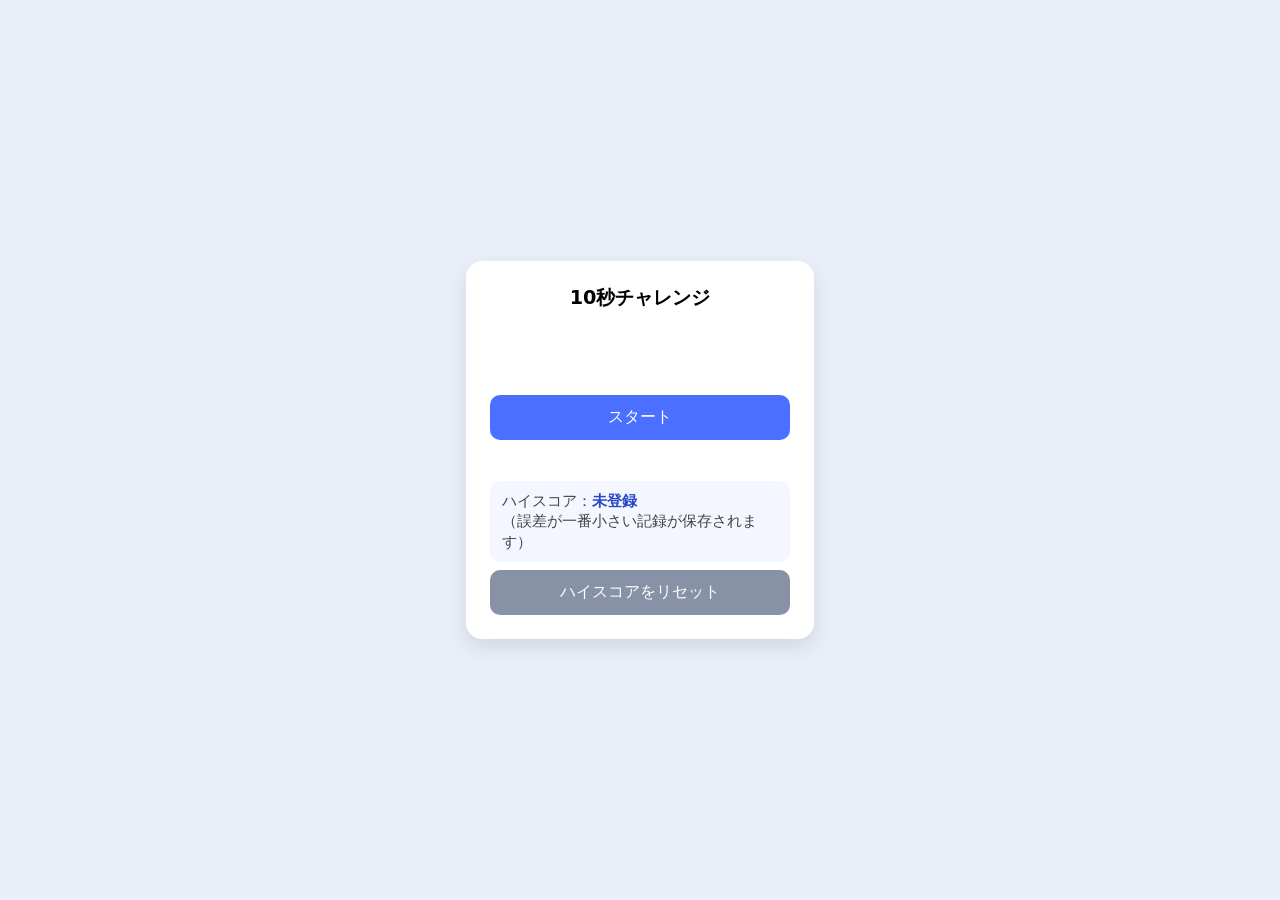
==== games/10sec/index.html @ d1d7840a "Create index.html" ====
<!DOCTYPE html>
<html lang="ja">
<head>
  <meta charset="UTF-8">
  <title>10秒チャレンジ</title>
  <meta name="viewport" content="width=device-width, initial-scale=1.0">
  <style>
    body {
      margin: 0;
      height: 100vh;
      display: flex;
      justify-content: center;
      align-items: center;
      background: #e9eef8;
      font-family: system-ui, -apple-system, BlinkMacSystemFont, "Segoe UI", sans-serif;
    }
    .container {
      background: #fff;
      padding: 24px;
      border-radius: 16px;
      box-shadow: 0 8px 20px rgba(0,0,0,0.1);
      text-align: center;
      width: 300px;
    }
    h1 {
      margin: 0 0 16px;
      font-size: 1.2rem;
    }
    .time {
      font-size: 2rem;
      margin: 16px 0;
      min-height: 2.2rem;
      color: #333;
    }
    button {
      width: 100%;
      padding: 12px 0;
      font-size: 1rem;
      border: none;
      border-radius: 10px;
      cursor: pointer;
      margin-top: 8px;
      transition: 0.1s;
      color: white;
      background: #4b6fff;
      touch-action: manipulation; /* タップ時の余計な遅延を減らすヒント */
    }
    button:active {
      transform: translateY(1px);
    }
    .result {
      margin-top: 12px;
      font-size: 1rem;
      min-height: 1.2rem;
    }
    .hiscore {
      margin-top: 10px;
      font-size: 0.95rem;
      color: #444;
      background: #f4f7ff;
      border-radius: 10px;
      padding: 10px 12px;
      text-align: left;
      line-height: 1.35;
    }
    .hiscore b { color: #2a46c6; }
  </style>
</head>
<body>

<div class="container">
  <h1>10秒チャレンジ</h1>

  <div id="time" class="time">　</div>

  <button id="mainBtn">スタート</button>

  <div id="result" class="result"></div>

  <div id="hiscore" class="hiscore"></div>
  <button id="resetBtn" style="background:#8892a6;">ハイスコアをリセット</button>
</div>

<script>
  let startTime = null;
  let isRunning = false;

  const timeDisplay = document.getElementById('time');
  const resultDisplay = document.getElementById('result');
  const mainBtn = document.getElementById('mainBtn');
  const hiscoreDisplay = document.getElementById('hiscore');
  const resetBtn = document.getElementById('resetBtn');

  // ---- ハイスコア（最小誤差）保存キー ----
  const HS_KEY = "tenSecChallenge_highscore_v1";

  function loadHighScore() {
    try {
      const raw = localStorage.getItem(HS_KEY);
      if (!raw) return null;
      const obj = JSON.parse(raw);
      if (typeof obj?.bestDiff !== "number" || typeof obj?.bestElapsed !== "number") return null;
      if (typeof obj?.updatedAt !== "number") obj.updatedAt = Date.now();
      return obj;
    } catch {
      return null;
    }
  }

  function saveHighScore(hs) {
    localStorage.setItem(HS_KEY, JSON.stringify(hs));
  }

  function formatDate(ts) {
    const d = new Date(ts);
    const y = d.getFullYear();
    const m = String(d.getMonth() + 1).padStart(2, "0");
    const day = String(d.getDate()).padStart(2, "0");
    const hh = String(d.getHours()).padStart(2, "0");
    const mm = String(d.getMinutes()).padStart(2, "0");
    return `${y}/${m}/${day} ${hh}:${mm}`;
  }

  function renderHighScore(hs) {
    if (!hs) {
      hiscoreDisplay.innerHTML = `ハイスコア：<b>未登録</b><br>（誤差が一番小さい記録が保存されます）`;
      return;
    }
    hiscoreDisplay.innerHTML =
      `ハイスコア：誤差 <b>${hs.bestDiff.toFixed(3)} 秒</b><br>` +
      `記録：${hs.bestElapsed.toFixed(3)} 秒<br>` +
      `更新：${formatDate(hs.updatedAt)}`;
  }

  // 初期表示
  let highScore = loadHighScore();
  renderHighScore(highScore);

  function isNewRecord(diff, elapsed, hs) {
    if (!hs) return true;
    // diff が小さいほど良い。完全同点なら、elapsedが10に近いのは同じなので
    // ここでは「より早い更新（elapsedが小さい方）」を優先（好みで変えてOK）
    if (diff < hs.bestDiff - 1e-9) return true;
    if (Math.abs(diff - hs.bestDiff) <= 1e-9 && elapsed < hs.bestElapsed - 1e-9) return true;
    return false;
  }

  function handlePress(event) {
    // 長押しなどで複数イベントが入らないよう一応制御
    if (event.pointerType === 'mouse' || event.pointerType === 'touch' || event.pointerType === 'pen') {
      event.preventDefault();
    }

    // --- 計測開始 ---
    if (!isRunning) {
      startTime = performance.now();
      isRunning = true;

      resultDisplay.textContent = "";
      timeDisplay.textContent = "計測中…";

      mainBtn.textContent = "ストップ";
      mainBtn.style.background = "#ff6b6b";
      return;
    }

    // --- 計測停止 ---
    const end = performance.now();
    isRunning = false;

    const elapsed = (end - startTime) / 1000;
    const diff = Math.abs(elapsed - 10);

    timeDisplay.textContent = elapsed.toFixed(3) + " 秒";
    resultDisplay.textContent = `誤差：${diff.toFixed(3)} 秒`;

    // --- ハイスコア判定 ---
    if (isNewRecord(diff, elapsed, highScore)) {
      highScore = {
        bestDiff: diff,
        bestElapsed: elapsed,
        updatedAt: Date.now()
      };
      saveHighScore(highScore);
      renderHighScore(highScore);
      resultDisplay.textContent += "（🎉 新記録）";
    }

    mainBtn.textContent = "スタート";
    mainBtn.style.background = "#4b6fff";
  }

  // クリックではなく pointerdown を利用してラグを減らす
  mainBtn.addEventListener('pointerdown', handlePress);

  // ハイスコアリセット
  resetBtn.addEventListener('pointerdown', (e) => {
    e.preventDefault();
    localStorage.removeItem(HS_KEY);
    highScore = null;
    renderHighScore(highScore);
    resultDisplay.textContent = "ハイスコアをリセットしました";
  });
</script>

</body>
    </html>
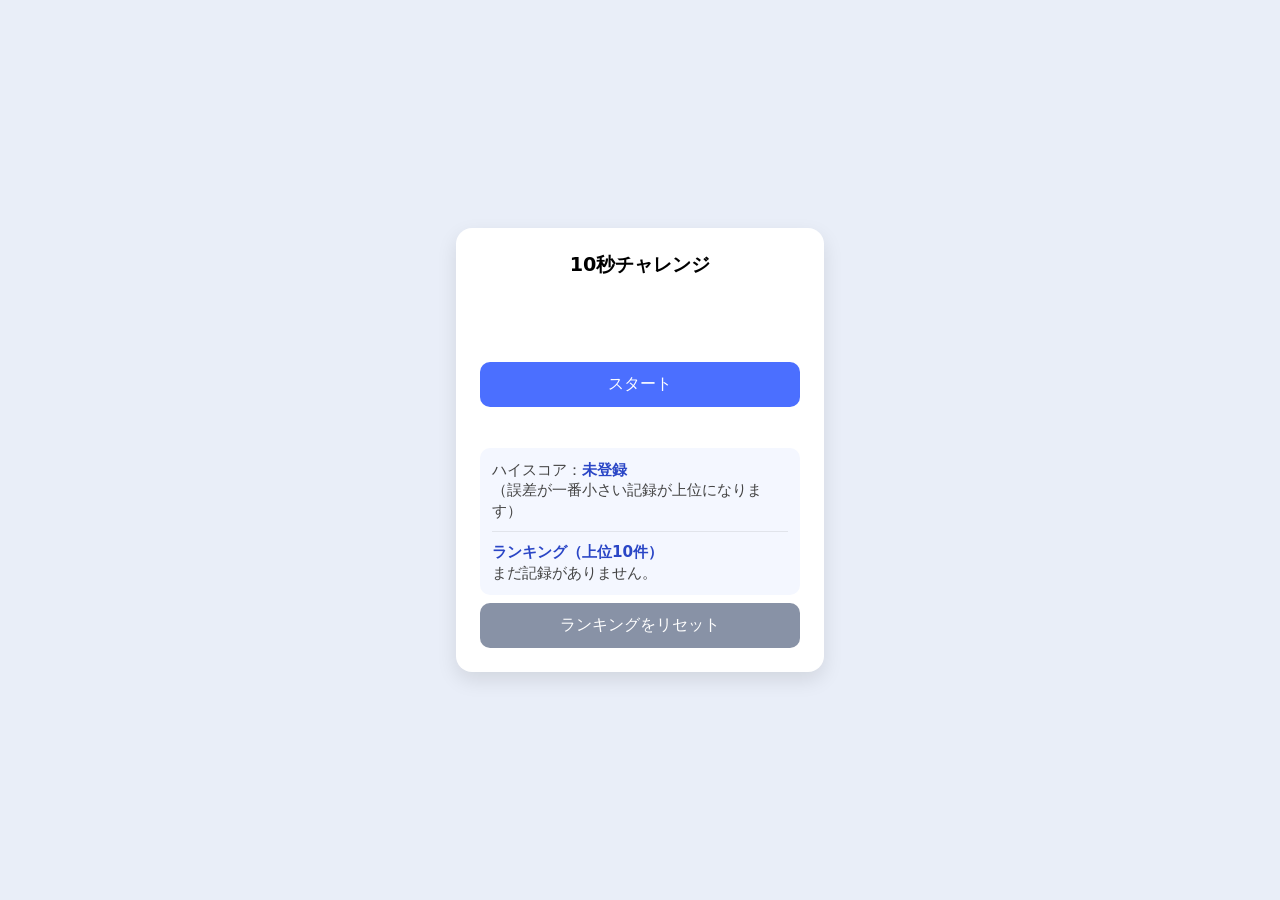
==== commit d5a5a1b7: "Update index.html" ====
--- a/games/10sec/index.html
+++ b/games/10sec/index.html
@@ -1,9 +1,9 @@
 <!DOCTYPE html>
 <html lang="ja">
 <head>
-  <meta charset="UTF-8">
+  <meta charset="UTF-8" />
   <title>10秒チャレンジ</title>
-  <meta name="viewport" content="width=device-width, initial-scale=1.0">
+  <meta name="viewport" content="width=device-width, initial-scale=1.0" />
   <style>
     body {
       margin: 0;
@@ -13,25 +13,33 @@
       align-items: center;
       background: #e9eef8;
       font-family: system-ui, -apple-system, BlinkMacSystemFont, "Segoe UI", sans-serif;
-    }
+
+      /* 追加: 連打時などのテキスト範囲選択を防いで没入感UP */
+      user-select: none;
+      -webkit-user-select: none;
+    }
+
     .container {
       background: #fff;
       padding: 24px;
       border-radius: 16px;
       box-shadow: 0 8px 20px rgba(0,0,0,0.1);
       text-align: center;
-      width: 300px;
-    }
+      width: 320px;
+    }
+
     h1 {
       margin: 0 0 16px;
       font-size: 1.2rem;
     }
+
     .time {
       font-size: 2rem;
       margin: 16px 0;
       min-height: 2.2rem;
       color: #333;
     }
+
     button {
       width: 100%;
       padding: 12px 0;
@@ -43,27 +51,64 @@
       transition: 0.1s;
       color: white;
       background: #4b6fff;
-      touch-action: manipulation; /* タップ時の余計な遅延を減らすヒント */
-    }
-    button:active {
-      transform: translateY(1px);
-    }
+      touch-action: manipulation; /* タップ時の余計な遅延を減らす */
+    }
+
+    button:active { transform: translateY(1px); }
+
+    button:disabled {
+      opacity: 0.6;
+      cursor: not-allowed;
+      transform: none;
+    }
+
     .result {
       margin-top: 12px;
       font-size: 1rem;
       min-height: 1.2rem;
     }
+
     .hiscore {
       margin-top: 10px;
       font-size: 0.95rem;
       color: #444;
       background: #f4f7ff;
       border-radius: 10px;
-      padding: 10px 12px;
+      padding: 12px 12px;
       text-align: left;
       line-height: 1.35;
-    }
+
+      /* 追加: ランキングはコピーできる方が親切 */
+      user-select: text;
+      -webkit-user-select: text;
+    }
+
     .hiscore b { color: #2a46c6; }
+
+    .rankhead {
+      margin-top: 10px;
+      font-weight: 700;
+      font-size: 0.95rem;
+      color: #2a46c6;
+    }
+
+    .ranklist {
+      margin: 6px 0 0;
+      padding-left: 1.2rem;
+    }
+
+    .rankitem { margin: 6px 0; }
+
+    .mono {
+      font-variant-numeric: tabular-nums;
+      font-feature-settings: "tnum" 1;
+    }
+
+    .sep {
+      margin: 10px 0;
+      height: 1px;
+      background: rgba(0,0,0,0.08);
+    }
   </style>
 </head>
 <body>
@@ -73,12 +118,12 @@
 
   <div id="time" class="time">　</div>
 
-  <button id="mainBtn">スタート</button>
+  <button id="mainBtn" type="button">スタート</button>
 
   <div id="result" class="result"></div>
 
   <div id="hiscore" class="hiscore"></div>
-  <button id="resetBtn" style="background:#8892a6;">ハイスコアをリセット</button>
+  <button id="resetBtn" type="button" style="background:#8892a6;">ランキングをリセット</button>
 </div>
 
 <script>
@@ -91,24 +136,16 @@
   const hiscoreDisplay = document.getElementById('hiscore');
   const resetBtn = document.getElementById('resetBtn');
 
-  // ---- ハイスコア（最小誤差）保存キー ----
-  const HS_KEY = "tenSecChallenge_highscore_v1";
-
-  function loadHighScore() {
-    try {
-      const raw = localStorage.getItem(HS_KEY);
-      if (!raw) return null;
-      const obj = JSON.parse(raw);
-      if (typeof obj?.bestDiff !== "number" || typeof obj?.bestElapsed !== "number") return null;
-      if (typeof obj?.updatedAt !== "number") obj.updatedAt = Date.now();
-      return obj;
-    } catch {
-      return null;
-    }
-  }
-
-  function saveHighScore(hs) {
-    localStorage.setItem(HS_KEY, JSON.stringify(hs));
+  // ---- ランキング保存キー（上位10件）----
+  const RANK_KEY = "tenSecChallenge_rankings_v2";
+  const MAX_RANK = 10;
+
+  // ---- 二重発火防止（pointerdown→click など）----
+  let lastActionAt = 0;
+  const ACTION_GUARD_MS = 350;
+
+  function nowMs() {
+    return performance.now();
   }
 
   function formatDate(ts) {
@@ -121,52 +158,108 @@
     return `${y}/${m}/${day} ${hh}:${mm}`;
   }
 
-  function renderHighScore(hs) {
-    if (!hs) {
-      hiscoreDisplay.innerHTML = `ハイスコア：<b>未登録</b><br>（誤差が一番小さい記録が保存されます）`;
+  function safeNumber(n) {
+    return (typeof n === "number" && Number.isFinite(n)) ? n : null;
+  }
+
+  function loadRankings() {
+    try {
+      const raw = localStorage.getItem(RANK_KEY);
+      if (!raw) return [];
+      const arr = JSON.parse(raw);
+      if (!Array.isArray(arr)) return [];
+
+      const cleaned = arr.map(x => ({
+        elapsed: safeNumber(x?.elapsed),
+        diff: safeNumber(x?.diff),
+        ts: safeNumber(x?.ts)
+      })).filter(r => r.elapsed !== null && r.diff !== null && r.ts !== null);
+
+      return cleaned.slice(0, 200); // 念のため
+    } catch {
+      return [];
+    }
+  }
+
+  function saveRankings(ranks) {
+    localStorage.setItem(RANK_KEY, JSON.stringify(ranks));
+  }
+
+  // diff 小さいほど上位。完全同点なら elapsed 小さい方を上位（好みで変更OK）。
+  function compareRecord(a, b) {
+    if (a.diff !== b.diff) return a.diff - b.diff;
+    if (a.elapsed !== b.elapsed) return a.elapsed - b.elapsed;
+    return a.ts - b.ts;
+  }
+
+  function renderRankings(ranks) {
+    const sorted = [...ranks].sort(compareRecord).slice(0, MAX_RANK);
+    const best = sorted.length ? sorted[0] : null;
+
+    let html = "";
+
+    if (!best) {
+      html += `ハイスコア：<b>未登録</b><br>（誤差が一番小さい記録が上位になります）`;
+      html += `<div class="sep"></div>`;
+      html += `<div class="rankhead">ランキング（上位${MAX_RANK}件）</div>`;
+      html += `まだ記録がありません。`;
+      hiscoreDisplay.innerHTML = html;
       return;
     }
-    hiscoreDisplay.innerHTML =
-      `ハイスコア：誤差 <b>${hs.bestDiff.toFixed(3)} 秒</b><br>` +
-      `記録：${hs.bestElapsed.toFixed(3)} 秒<br>` +
-      `更新：${formatDate(hs.updatedAt)}`;
+
+    html += `ハイスコア：誤差 <b class="mono">${best.diff.toFixed(3)} 秒</b><br>`;
+    html += `記録：<span class="mono">${best.elapsed.toFixed(3)} 秒</span><br>`;
+    html += `更新：${formatDate(best.ts)}`;
+
+    html += `<div class="sep"></div>`;
+    html += `<div class="rankhead">ランキング（上位${MAX_RANK}件）</div>`;
+    html += `<ol class="ranklist">`;
+    for (let i = 0; i < sorted.length; i++) {
+      const r = sorted[i];
+      html += `<li class="rankitem">誤差 <b class="mono">${r.diff.toFixed(3)} 秒</b> / `;
+      html += `記録 <span class="mono">${r.elapsed.toFixed(3)} 秒</span><br>`;
+      html += `<span style="color:#666;">${formatDate(r.ts)}</span></li>`;
+    }
+    html += `</ol>`;
+
+    hiscoreDisplay.innerHTML = html;
   }
 
   // 初期表示
-  let highScore = loadHighScore();
-  renderHighScore(highScore);
-
-  function isNewRecord(diff, elapsed, hs) {
-    if (!hs) return true;
-    // diff が小さいほど良い。完全同点なら、elapsedが10に近いのは同じなので
-    // ここでは「より早い更新（elapsedが小さい方）」を優先（好みで変えてOK）
-    if (diff < hs.bestDiff - 1e-9) return true;
-    if (Math.abs(diff - hs.bestDiff) <= 1e-9 && elapsed < hs.bestElapsed - 1e-9) return true;
-    return false;
-  }
-
-  function handlePress(event) {
-    // 長押しなどで複数イベントが入らないよう一応制御
-    if (event.pointerType === 'mouse' || event.pointerType === 'touch' || event.pointerType === 'pen') {
-      event.preventDefault();
-    }
-
-    // --- 計測開始 ---
-    if (!isRunning) {
-      startTime = performance.now();
-      isRunning = true;
-
-      resultDisplay.textContent = "";
-      timeDisplay.textContent = "計測中…";
-
+  let rankings = loadRankings();
+  renderRankings(rankings);
+
+  function setRunningUI(running) {
+    isRunning = running;
+
+    if (running) {
       mainBtn.textContent = "ストップ";
       mainBtn.style.background = "#ff6b6b";
-      return;
-    }
-
-    // --- 計測停止 ---
-    const end = performance.now();
-    isRunning = false;
+      resetBtn.disabled = true; // 計測中はリセット禁止
+    } else {
+      mainBtn.textContent = "スタート";
+      mainBtn.style.background = "#4b6fff";
+      resetBtn.disabled = false;
+    }
+  }
+
+  function shouldGuardAction() {
+    const t = nowMs();
+    if (t - lastActionAt < ACTION_GUARD_MS) return true;
+    lastActionAt = t;
+    return false;
+  }
+
+  function handleStart() {
+    startTime = nowMs();
+    resultDisplay.textContent = "";
+    timeDisplay.textContent = "計測中…";
+    setRunningUI(true);
+  }
+
+  function handleStop() {
+    const end = nowMs();
+    setRunningUI(false);
 
     const elapsed = (end - startTime) / 1000;
     const diff = Math.abs(elapsed - 10);
@@ -174,34 +267,80 @@
     timeDisplay.textContent = elapsed.toFixed(3) + " 秒";
     resultDisplay.textContent = `誤差：${diff.toFixed(3)} 秒`;
 
-    // --- ハイスコア判定 ---
-    if (isNewRecord(diff, elapsed, highScore)) {
-      highScore = {
-        bestDiff: diff,
-        bestElapsed: elapsed,
-        updatedAt: Date.now()
-      };
-      saveHighScore(highScore);
-      renderHighScore(highScore);
-      resultDisplay.textContent += "（🎉 新記録）";
-    }
-
-    mainBtn.textContent = "スタート";
-    mainBtn.style.background = "#4b6fff";
-  }
-
-  // クリックではなく pointerdown を利用してラグを減らす
-  mainBtn.addEventListener('pointerdown', handlePress);
-
-  // ハイスコアリセット
-  resetBtn.addEventListener('pointerdown', (e) => {
-    e.preventDefault();
-    localStorage.removeItem(HS_KEY);
-    highScore = null;
-    renderHighScore(highScore);
-    resultDisplay.textContent = "ハイスコアをリセットしました";
-  });
+    const beforeTop10 = [...rankings].sort(compareRecord).slice(0, MAX_RANK);
+
+    const newRec = { elapsed, diff, ts: Date.now() };
+    const merged = [...rankings, newRec].sort(compareRecord).slice(0, MAX_RANK);
+
+    const entered = JSON.stringify(beforeTop10) !== JSON.stringify(merged);
+
+    if (entered) {
+      rankings = merged;
+      saveRankings(rankings);
+      renderRankings(rankings);
+      resultDisplay.textContent += "（🎉 ランキング入り）";
+    } else {
+      resultDisplay.textContent += "（ランキング外）";
+    }
+  }
+
+  function triggerAction(srcEvent) {
+    if (srcEvent) {
+      // preventDefault は touch/pen のみに限定（mouse は基本触らない）
+      if (srcEvent.type === "pointerdown") {
+        if (srcEvent.pointerType === "touch" || srcEvent.pointerType === "pen") {
+          srcEvent.preventDefault();
+        }
+      } else if (srcEvent.type === "keydown") {
+        // キーボードはスクロール等を止めたいので preventDefault
+        srcEvent.preventDefault();
+      }
+    }
+
+    if (shouldGuardAction()) return;
+
+    if (!isRunning) handleStart();
+    else handleStop();
+  }
+
+  // pointerdown（体感ラグ低減）
+  mainBtn.addEventListener('pointerdown', (e) => triggerAction(e));
+
+  // click（キーボードEnter/Space救済 + 環境差フォールバック）
+  mainBtn.addEventListener('click', (e) => triggerAction(e));
+
+  // ★修正: キーボード操作の競合を回避（操作可能要素にフォーカスがある時はグローバルショートカットしない）
+  document.addEventListener('keydown', (e) => {
+    const k = e.key;
+    if (!(k === "Enter" || k === " " || k === "Spacebar")) return;
+
+    // フォーカスが「ボタン/リンク/入力」等の操作要素にある場合は、その要素本来の挙動に任せる
+    const t = e.target;
+    if (t && typeof t.closest === "function") {
+      const interactive = t.closest('button, a, input, textarea, select, summary, [role="button"], [contenteditable="true"]');
+      if (interactive) return;
+    }
+
+    // それ以外（背景等にフォーカス）ならゲーム開始/停止のショートカットとして使う
+    triggerAction(e);
+  }, { passive: false });
+
+  // ランキングリセット（pointerdown + click）
+  function resetRanking(e) {
+    if (e && e.type === "pointerdown") {
+      if (e.pointerType === "touch" || e.pointerType === "pen") e.preventDefault();
+    }
+    if (isRunning) return;
+
+    localStorage.removeItem(RANK_KEY);
+    rankings = [];
+    renderRankings(rankings);
+    resultDisplay.textContent = "ランキングをリセットしました";
+  }
+
+  resetBtn.addEventListener('pointerdown', resetRanking);
+  resetBtn.addEventListener('click', resetRanking);
 </script>
 
 </body>
-    </html>
+</html>
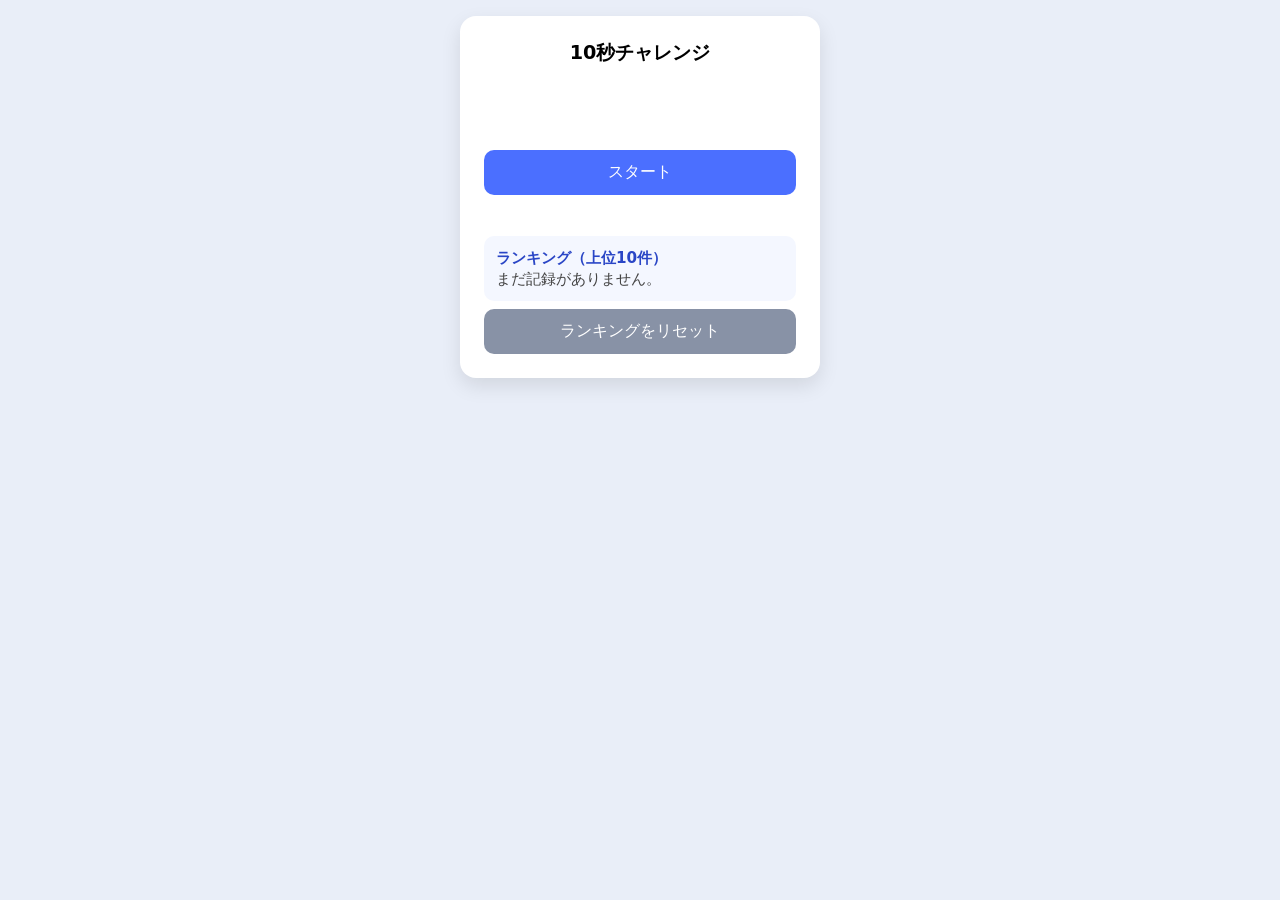
==== commit 86803742: "Update index.html" ====
--- a/games/10sec/index.html
+++ b/games/10sec/index.html
@@ -7,10 +7,17 @@
   <style>
     body {
       margin: 0;
-      height: 100vh;
+
+      /* ★修正: ランキングが増えても上がはみ出さないように、中央固定をやめてスクロール可能に */
+      min-height: 100vh;
+      height: auto;
       display: flex;
       justify-content: center;
-      align-items: center;
+      align-items: flex-start;
+      padding: 16px 12px;
+      box-sizing: border-box;
+      overflow-y: auto;
+
       background: #e9eef8;
       font-family: system-ui, -apple-system, BlinkMacSystemFont, "Segoe UI", sans-serif;
 
@@ -25,7 +32,10 @@
       border-radius: 16px;
       box-shadow: 0 8px 20px rgba(0,0,0,0.1);
       text-align: center;
-      width: 320px;
+
+      /* ★修正: 端末幅に合わせて縮む */
+      width: min(360px, 100%);
+      box-sizing: border-box;
     }
 
     h1 {
@@ -86,7 +96,7 @@
     .hiscore b { color: #2a46c6; }
 
     .rankhead {
-      margin-top: 10px;
+      margin-top: 0;
       font-weight: 700;
       font-size: 0.95rem;
       color: #2a46c6;
@@ -192,27 +202,19 @@
     return a.ts - b.ts;
   }
 
+  // ★修正: ハイスコア表示を廃止して「上位10位のリスト」だけ表示
   function renderRankings(ranks) {
     const sorted = [...ranks].sort(compareRecord).slice(0, MAX_RANK);
-    const best = sorted.length ? sorted[0] : null;
 
     let html = "";
-
-    if (!best) {
-      html += `ハイスコア：<b>未登録</b><br>（誤差が一番小さい記録が上位になります）`;
-      html += `<div class="sep"></div>`;
-      html += `<div class="rankhead">ランキング（上位${MAX_RANK}件）</div>`;
+    html += `<div class="rankhead">ランキング（上位${MAX_RANK}件）</div>`;
+
+    if (!sorted.length) {
       html += `まだ記録がありません。`;
       hiscoreDisplay.innerHTML = html;
       return;
     }
 
-    html += `ハイスコア：誤差 <b class="mono">${best.diff.toFixed(3)} 秒</b><br>`;
-    html += `記録：<span class="mono">${best.elapsed.toFixed(3)} 秒</span><br>`;
-    html += `更新：${formatDate(best.ts)}`;
-
-    html += `<div class="sep"></div>`;
-    html += `<div class="rankhead">ランキング（上位${MAX_RANK}件）</div>`;
     html += `<ol class="ranklist">`;
     for (let i = 0; i < sorted.length; i++) {
       const r = sorted[i];
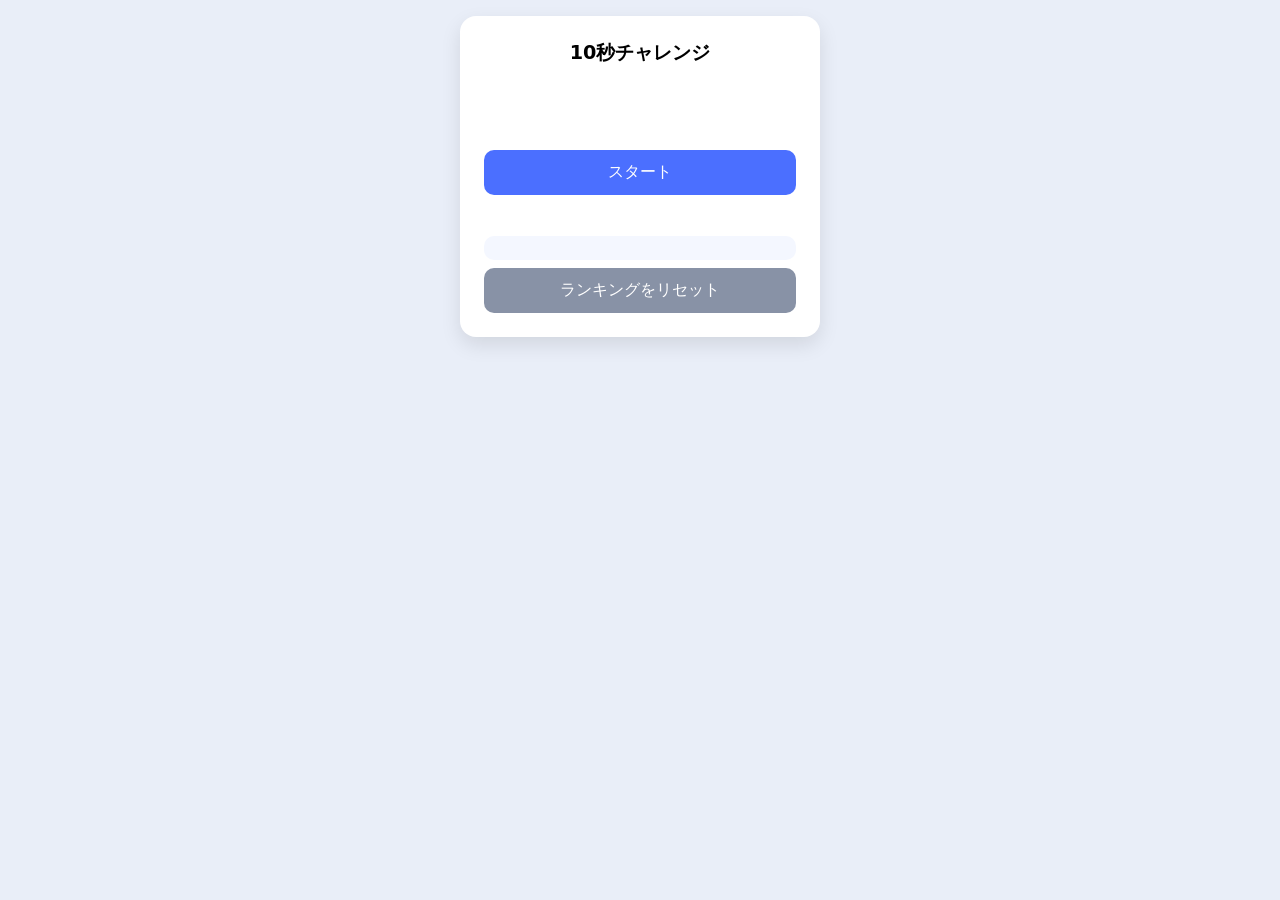
==== commit ef42def3: "Optimize browser game collection" ====
--- a/games/10sec/index.html
+++ b/games/10sec/index.html
@@ -2,6 +2,7 @@
 <html lang="ja">
 <head>
   <meta charset="UTF-8" />
+  <link rel="stylesheet" href="../../shared/common.css" />
   <title>10秒チャレンジ</title>
   <meta name="viewport" content="width=device-width, initial-scale=1.0" />
   <style>
@@ -136,6 +137,7 @@
   <button id="resetBtn" type="button" style="background:#8892a6;">ランキングをリセット</button>
 </div>
 
+<script src="../../shared/storage.js"></script>
 <script>
   let startTime = null;
   let isRunning = false;
@@ -147,7 +149,8 @@
   const resetBtn = document.getElementById('resetBtn');
 
   // ---- ランキング保存キー（上位10件）----
-  const RANK_KEY = "tenSecChallenge_rankings_v2";
+  const RANK_KEY = "myGames:tenSecChallenge:rankings:v2";
+  const LEGACY_RANK_KEY = "tenSecChallenge_rankings_v2";
   const MAX_RANK = 10;
 
   // ---- 二重発火防止（pointerdown→click など）----
@@ -174,7 +177,7 @@
 
   function loadRankings() {
     try {
-      const raw = localStorage.getItem(RANK_KEY);
+      const raw = SafeStorage.get(RANK_KEY) || SafeStorage.get(LEGACY_RANK_KEY);
       if (!raw) return [];
       const arr = JSON.parse(raw);
       if (!Array.isArray(arr)) return [];
@@ -192,7 +195,7 @@
   }
 
   function saveRankings(ranks) {
-    localStorage.setItem(RANK_KEY, JSON.stringify(ranks));
+    SafeStorage.set(RANK_KEY, JSON.stringify(ranks));
   }
 
   // diff 小さいほど上位。完全同点なら elapsed 小さい方を上位（好みで変更OK）。
@@ -205,31 +208,41 @@
   // ★修正: ハイスコア表示を廃止して「上位10位のリスト」だけ表示
   function renderRankings(ranks) {
     const sorted = [...ranks].sort(compareRecord).slice(0, MAX_RANK);
-
-    let html = "";
-    html += `<div class="rankhead">ランキング（上位${MAX_RANK}件）</div>`;
+    hiscoreDisplay.textContent = "";
+
+    const head = document.createElement("div");
+    head.className = "rankhead";
+    head.textContent = `ランキング（上位${MAX_RANK}件）`;
+    hiscoreDisplay.appendChild(head);
 
     if (!sorted.length) {
-      html += `まだ記録がありません。`;
-      hiscoreDisplay.innerHTML = html;
+      hiscoreDisplay.appendChild(document.createTextNode("まだ記録がありません。"));
       return;
     }
 
-    html += `<ol class="ranklist">`;
-    for (let i = 0; i < sorted.length; i++) {
-      const r = sorted[i];
-      html += `<li class="rankitem">誤差 <b class="mono">${r.diff.toFixed(3)} 秒</b> / `;
-      html += `記録 <span class="mono">${r.elapsed.toFixed(3)} 秒</span><br>`;
-      html += `<span style="color:#666;">${formatDate(r.ts)}</span></li>`;
-    }
-    html += `</ol>`;
-
-    hiscoreDisplay.innerHTML = html;
-  }
-
-  // 初期表示
-  let rankings = loadRankings();
-  renderRankings(rankings);
+    const list = document.createElement("ol");
+    list.className = "ranklist";
+    for (const r of sorted) {
+      const item = document.createElement("li");
+      item.className = "rankitem";
+
+      const diff = document.createElement("b");
+      diff.className = "mono";
+      diff.textContent = `${r.diff.toFixed(3)} 秒`;
+
+      const elapsed = document.createElement("span");
+      elapsed.className = "mono";
+      elapsed.textContent = `${r.elapsed.toFixed(3)} 秒`;
+
+      const date = document.createElement("span");
+      date.style.color = "#666";
+      date.textContent = formatDate(r.ts);
+
+      item.append("誤差 ", diff, " / 記録 ", elapsed, document.createElement("br"), date);
+      list.appendChild(item);
+    }
+    hiscoreDisplay.appendChild(list);
+  }
 
   function setRunningUI(running) {
     isRunning = running;
@@ -334,7 +347,7 @@
     }
     if (isRunning) return;
 
-    localStorage.removeItem(RANK_KEY);
+    SafeStorage.remove(RANK_KEY);
     rankings = [];
     renderRankings(rankings);
     resultDisplay.textContent = "ランキングをリセットしました";
--- a/shared/common.css
+++ b/shared/common.css
@@ -0,0 +1,24 @@
+:root {
+  color-scheme: light;
+}
+
+*, *::before, *::after {
+  box-sizing: border-box;
+}
+
+button, input, select {
+  font: inherit;
+}
+
+.visually-hidden,
+.sr-only {
+  position: absolute;
+  width: 1px;
+  height: 1px;
+  padding: 0;
+  margin: -1px;
+  overflow: hidden;
+  clip: rect(0, 0, 0, 0);
+  white-space: nowrap;
+  border: 0;
+}
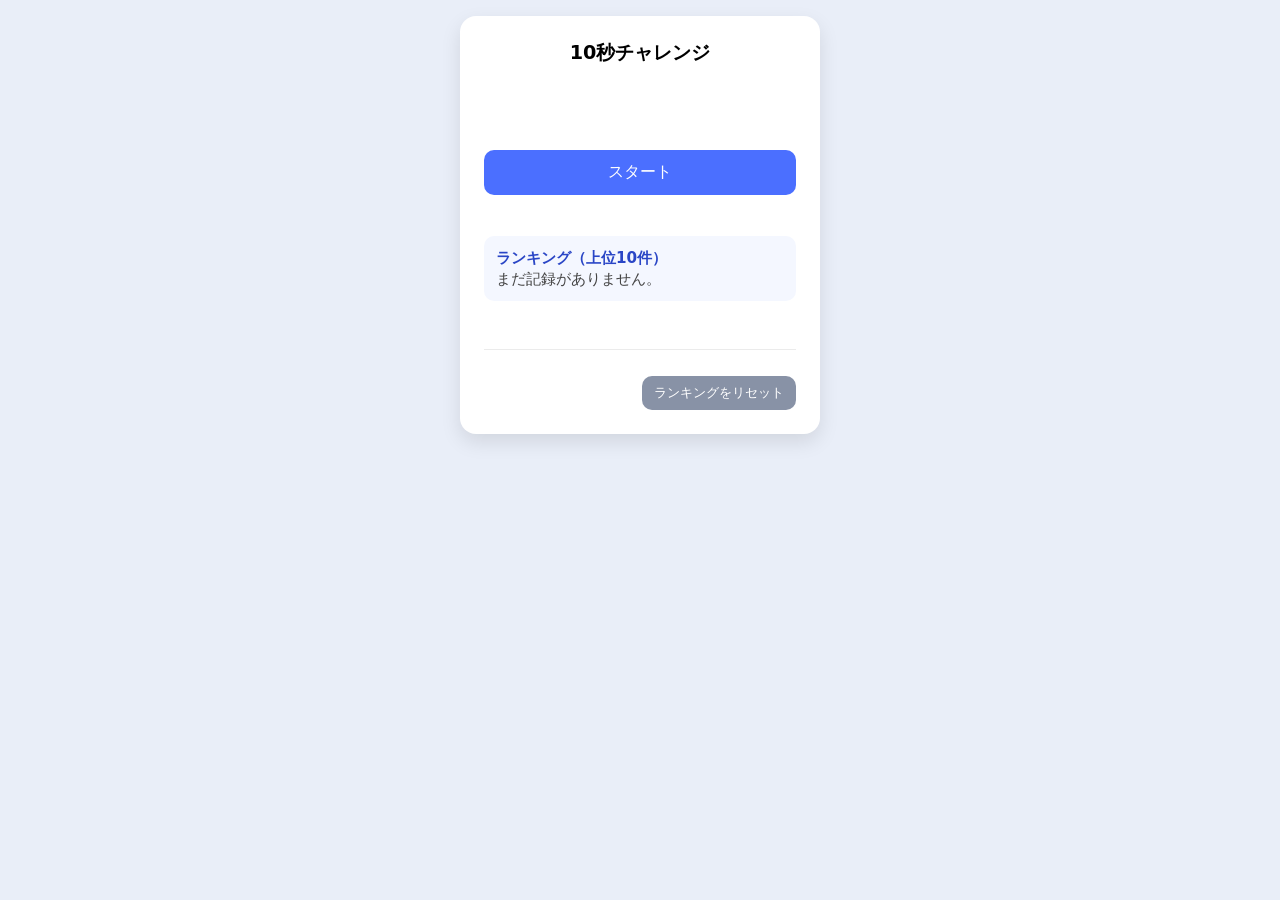
==== commit e8c86a99: "Fix rankings and move reset controls" ====
--- a/games/10sec/index.html
+++ b/games/10sec/index.html
@@ -120,6 +120,22 @@
       height: 1px;
       background: rgba(0,0,0,0.08);
     }
+
+    .danger-zone {
+      margin-top: 48px;
+      padding-top: 18px;
+      border-top: 1px solid rgba(0,0,0,0.08);
+      display: flex;
+      justify-content: flex-end;
+    }
+
+    .danger-button {
+      width: auto;
+      min-width: 0;
+      padding: 8px 12px;
+      font-size: 0.82rem;
+      background: #8892a6;
+    }
   </style>
 </head>
 <body>
@@ -134,7 +150,10 @@
   <div id="result" class="result"></div>
 
   <div id="hiscore" class="hiscore"></div>
-  <button id="resetBtn" type="button" style="background:#8892a6;">ランキングをリセット</button>
+
+  <div class="danger-zone" aria-label="ランキング管理">
+    <button id="resetBtn" class="danger-button" type="button">ランキングをリセット</button>
+  </div>
 </div>
 
 <script src="../../shared/storage.js"></script>
@@ -188,7 +207,7 @@
         ts: safeNumber(x?.ts)
       })).filter(r => r.elapsed !== null && r.diff !== null && r.ts !== null);
 
-      return cleaned.slice(0, 200); // 念のため
+      return cleaned.sort(compareRecord).slice(0, MAX_RANK);
     } catch {
       return [];
     }
@@ -282,12 +301,10 @@
     timeDisplay.textContent = elapsed.toFixed(3) + " 秒";
     resultDisplay.textContent = `誤差：${diff.toFixed(3)} 秒`;
 
-    const beforeTop10 = [...rankings].sort(compareRecord).slice(0, MAX_RANK);
-
     const newRec = { elapsed, diff, ts: Date.now() };
     const merged = [...rankings, newRec].sort(compareRecord).slice(0, MAX_RANK);
 
-    const entered = JSON.stringify(beforeTop10) !== JSON.stringify(merged);
+    const entered = merged.some(r => r === newRec);
 
     if (entered) {
       rankings = merged;
@@ -348,11 +365,16 @@
     if (isRunning) return;
 
     SafeStorage.remove(RANK_KEY);
+    SafeStorage.remove(LEGACY_RANK_KEY);
     rankings = [];
     renderRankings(rankings);
     resultDisplay.textContent = "ランキングをリセットしました";
   }
 
+  let rankings = loadRankings();
+  saveRankings(rankings);
+  renderRankings(rankings);
+
   resetBtn.addEventListener('pointerdown', resetRanking);
   resetBtn.addEventListener('click', resetRanking);
 </script>
